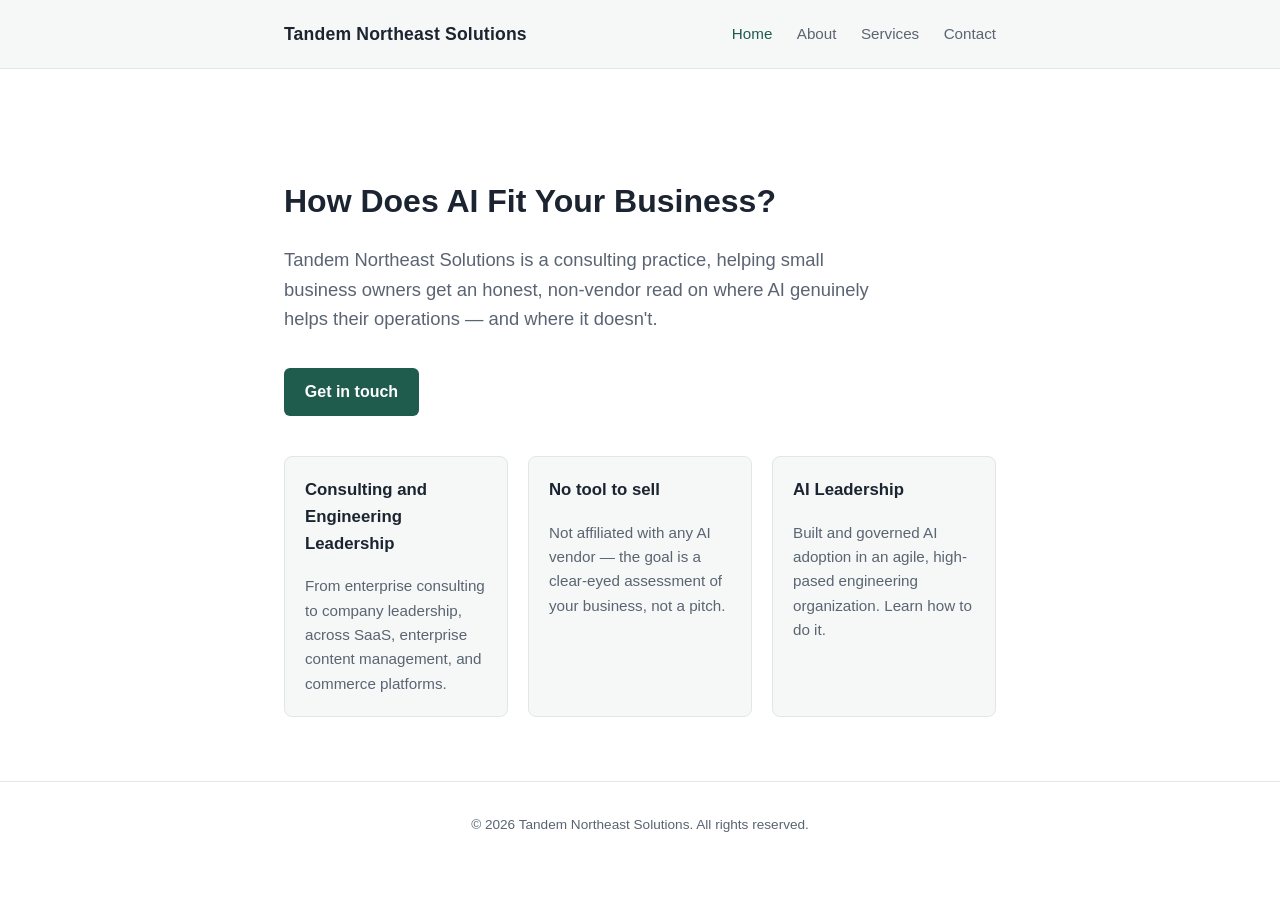
==== index.html @ e6865b10 "first draft of pages" ====
<!doctype html>
<html lang="en">
<head>
  <meta charset="utf-8" />
  <meta name="viewport" content="width=device-width, initial-scale=1" />
  <title>Tandem Northeast Solutions</title>
  <meta name="description" content="Tandem Northeast Solutions — engineering leadership and AI consulting with John Wheaton." />
  <link rel="stylesheet" href="styles.css" />
</head>
<body>
  <header class="site-header">
    <div class="header-inner">
      <a class="brand" href="index.html">Tandem Northeast Solutions</a>
      <nav class="site-nav">
        <a href="index.html" class="active">Home</a>
        <a href="about.html">About</a>
        <a href="services.html">Services</a>
        <a href="contact.html">Contact</a>
      </nav>
    </div>
  </header>

  <main>
    <section class="hero">
      <h1>How Does AI Fit Your Business?</h1>
      <p class="lede">
        Tandem Northeast Solutions is a consulting practice, helping
        small business owners get an honest, non-vendor read on where AI genuinely
        helps their operations — and where it doesn't.
      </p>
      <a class="btn" href="contact.html">Get in touch</a>
    </section>

    <section>
      <div class="card-grid">
        <div class="card">
          <h3>Consulting and Engineering Leadership</h3>
          <p>From enterprise consulting to company leadership, across SaaS, enterprise content management, and commerce platforms.</p>
        </div>
        <div class="card">
          <h3>No tool to sell</h3>
          <p>Not affiliated with any AI vendor — the goal is a clear-eyed assessment of your business, not a pitch.</p>
        </div>
        <div class="card">
          <h3>AI Leadership</h3>
          <p>Built and governed AI adoption in an agile, high-pased engineering organization. Learn how to do it.</p>
        </div>
      </div>
    </section>
  </main>

  <footer class="site-footer">
    &copy; 2026 Tandem Northeast Solutions. All rights reserved.
  </footer>
</body>
</html>
---- styles.css ----
:root {
  --ink: #1b2430;
  --muted: #5a6472;
  --line: #e2e6ea;
  --accent: #1f5c4d;
  --bg: #ffffff;
  --bg-soft: #f6f8f7;
  --max-width: 760px;
}

* { box-sizing: border-box; }

body {
  margin: 0;
  font-family: -apple-system, BlinkMacSystemFont, "Segoe UI", Helvetica, Arial, sans-serif;
  color: var(--ink);
  background: var(--bg);
  line-height: 1.6;
}

header.site-header {
  border-bottom: 1px solid var(--line);
  background: var(--bg-soft);
}

.header-inner {
  max-width: var(--max-width);
  margin: 0 auto;
  padding: 1.25rem 1.5rem;
  display: flex;
  justify-content: space-between;
  align-items: center;
  flex-wrap: wrap;
  gap: 0.75rem;
}

.brand {
  font-size: 1.1rem;
  font-weight: 700;
  color: var(--ink);
  text-decoration: none;
  letter-spacing: 0.01em;
}

nav.site-nav a {
  color: var(--muted);
  text-decoration: none;
  margin-left: 1.25rem;
  font-size: 0.95rem;
}

nav.site-nav a:hover,
nav.site-nav a.active {
  color: var(--accent);
}

main {
  max-width: var(--max-width);
  margin: 0 auto;
  padding: 3rem 1.5rem 4rem;
}

h1 {
  font-size: 2rem;
  margin-bottom: 0.5rem;
}

h2 {
  font-size: 1.3rem;
  margin-top: 2.25rem;
}

p.lede {
  font-size: 1.15rem;
  color: var(--muted);
  max-width: 60ch;
}

.hero {
  padding: 2rem 0 1rem;
}

.card-grid {
  display: grid;
  grid-template-columns: repeat(auto-fit, minmax(220px, 1fr));
  gap: 1.25rem;
  margin-top: 1.5rem;
}

.card {
  border: 1px solid var(--line);
  border-radius: 8px;
  padding: 1.25rem;
  background: var(--bg-soft);
}

.card h3 {
  margin-top: 0;
  font-size: 1.05rem;
}

.card p {
  color: var(--muted);
  font-size: 0.95rem;
  margin-bottom: 0;
}

ul.plain {
  padding-left: 1.1rem;
}

ul.plain li {
  margin-bottom: 0.4rem;
}

a.btn {
  display: inline-block;
  background: var(--accent);
  color: #fff;
  text-decoration: none;
  padding: 0.7rem 1.3rem;
  border-radius: 6px;
  font-weight: 600;
  margin-top: 1rem;
}

a.btn:hover {
  opacity: 0.9;
}

footer.site-footer {
  border-top: 1px solid var(--line);
  color: var(--muted);
  font-size: 0.85rem;
  text-align: center;
  padding: 2rem 1.5rem;
}
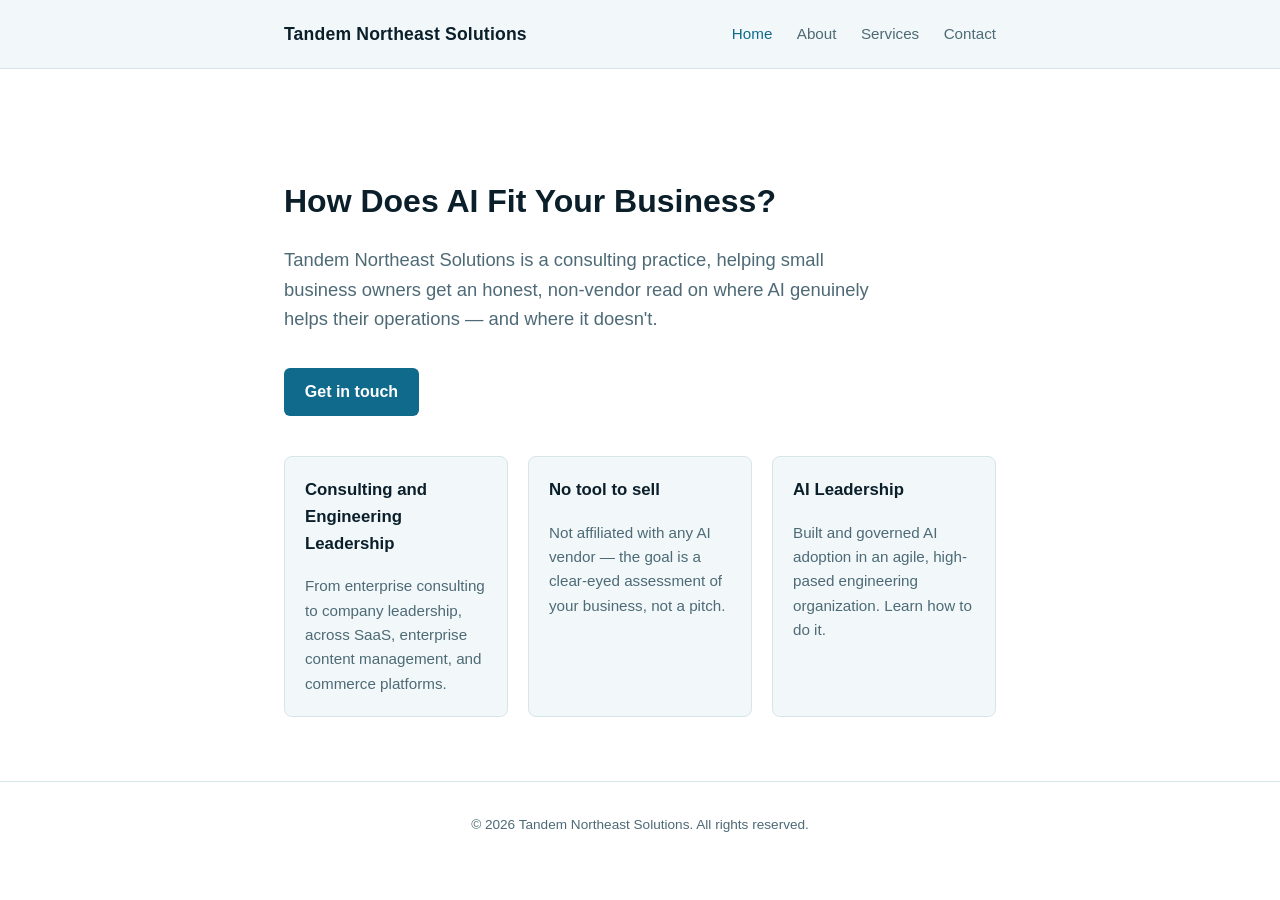
==== commit 5eeb9701: "Add nautical-themed styles-2.css and switch pages to use it Co-Authored-By: Claude Sonnet 5 <noreply" ====
--- a/index.html
+++ b/index.html
@@ -5,7 +5,7 @@
   <meta name="viewport" content="width=device-width, initial-scale=1" />
   <title>Tandem Northeast Solutions</title>
   <meta name="description" content="Tandem Northeast Solutions — engineering leadership and AI consulting with John Wheaton." />
-  <link rel="stylesheet" href="styles.css" />
+  <link rel="stylesheet" href="styles-2.css" />
 </head>
 <body>
   <header class="site-header">
--- a/styles-2.css
+++ b/styles-2.css
@@ -0,0 +1,137 @@
+:root {
+  --ink: #0b1f2b;
+  --muted: #4d6a76;
+  --line: #d7e4e8;
+  --accent: #0f6a8c;
+  --bg: #ffffff;
+  --bg-soft: #f2f8f9;
+  --max-width: 760px;
+}
+
+* { box-sizing: border-box; }
+
+body {
+  margin: 0;
+  font-family: -apple-system, BlinkMacSystemFont, "Segoe UI", Helvetica, Arial, sans-serif;
+  color: var(--ink);
+  background: var(--bg);
+  line-height: 1.6;
+}
+
+header.site-header {
+  border-bottom: 1px solid var(--line);
+  background: var(--bg-soft);
+}
+
+.header-inner {
+  max-width: var(--max-width);
+  margin: 0 auto;
+  padding: 1.25rem 1.5rem;
+  display: flex;
+  justify-content: space-between;
+  align-items: center;
+  flex-wrap: wrap;
+  gap: 0.75rem;
+}
+
+.brand {
+  font-size: 1.1rem;
+  font-weight: 700;
+  color: var(--ink);
+  text-decoration: none;
+  letter-spacing: 0.01em;
+}
+
+nav.site-nav a {
+  color: var(--muted);
+  text-decoration: none;
+  margin-left: 1.25rem;
+  font-size: 0.95rem;
+}
+
+nav.site-nav a:hover,
+nav.site-nav a.active {
+  color: var(--accent);
+}
+
+main {
+  max-width: var(--max-width);
+  margin: 0 auto;
+  padding: 3rem 1.5rem 4rem;
+}
+
+h1 {
+  font-size: 2rem;
+  margin-bottom: 0.5rem;
+}
+
+h2 {
+  font-size: 1.3rem;
+  margin-top: 2.25rem;
+}
+
+p.lede {
+  font-size: 1.15rem;
+  color: var(--muted);
+  max-width: 60ch;
+}
+
+.hero {
+  padding: 2rem 0 1rem;
+}
+
+.card-grid {
+  display: grid;
+  grid-template-columns: repeat(auto-fit, minmax(220px, 1fr));
+  gap: 1.25rem;
+  margin-top: 1.5rem;
+}
+
+.card {
+  border: 1px solid var(--line);
+  border-radius: 8px;
+  padding: 1.25rem;
+  background: var(--bg-soft);
+}
+
+.card h3 {
+  margin-top: 0;
+  font-size: 1.05rem;
+}
+
+.card p {
+  color: var(--muted);
+  font-size: 0.95rem;
+  margin-bottom: 0;
+}
+
+ul.plain {
+  padding-left: 1.1rem;
+}
+
+ul.plain li {
+  margin-bottom: 0.4rem;
+}
+
+a.btn {
+  display: inline-block;
+  background: var(--accent);
+  color: #fff;
+  text-decoration: none;
+  padding: 0.7rem 1.3rem;
+  border-radius: 6px;
+  font-weight: 600;
+  margin-top: 1rem;
+}
+
+a.btn:hover {
+  opacity: 0.9;
+}
+
+footer.site-footer {
+  border-top: 1px solid var(--line);
+  color: var(--muted);
+  font-size: 0.85rem;
+  text-align: center;
+  padding: 2rem 1.5rem;
+}
